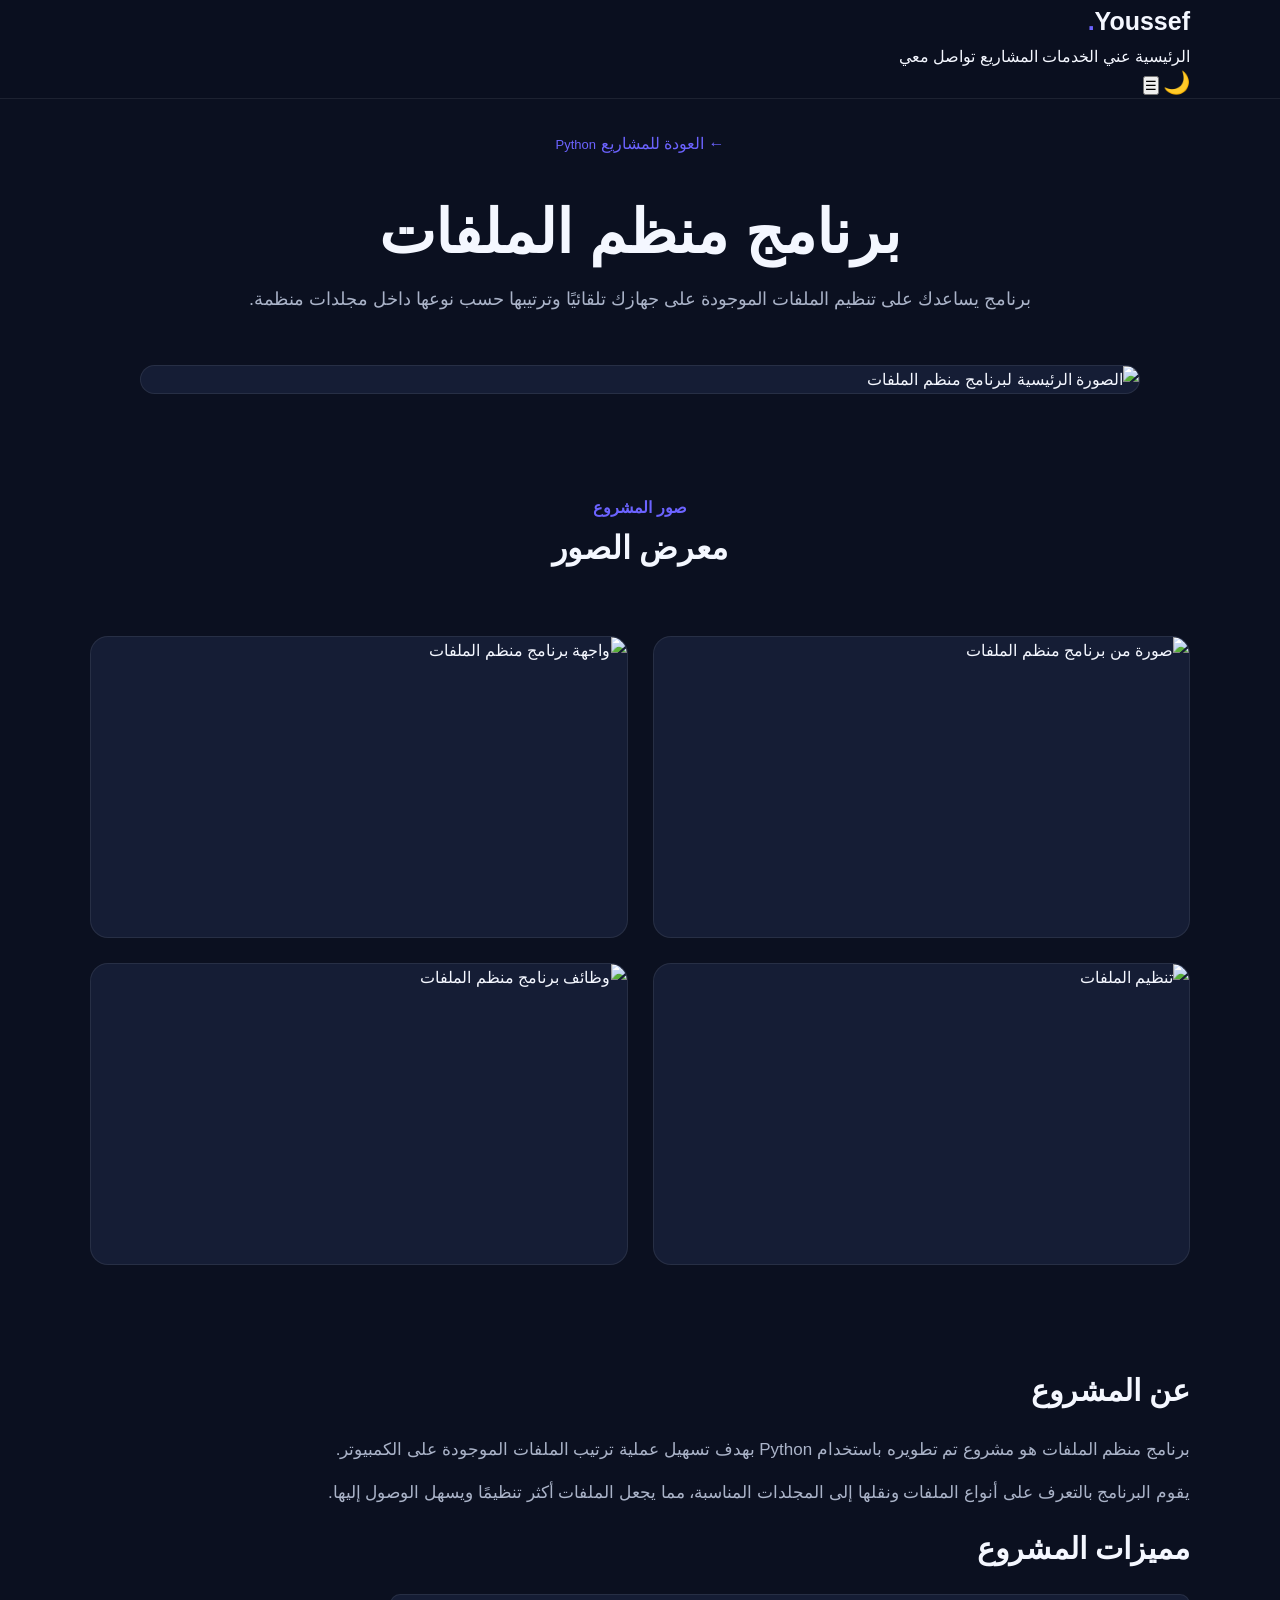
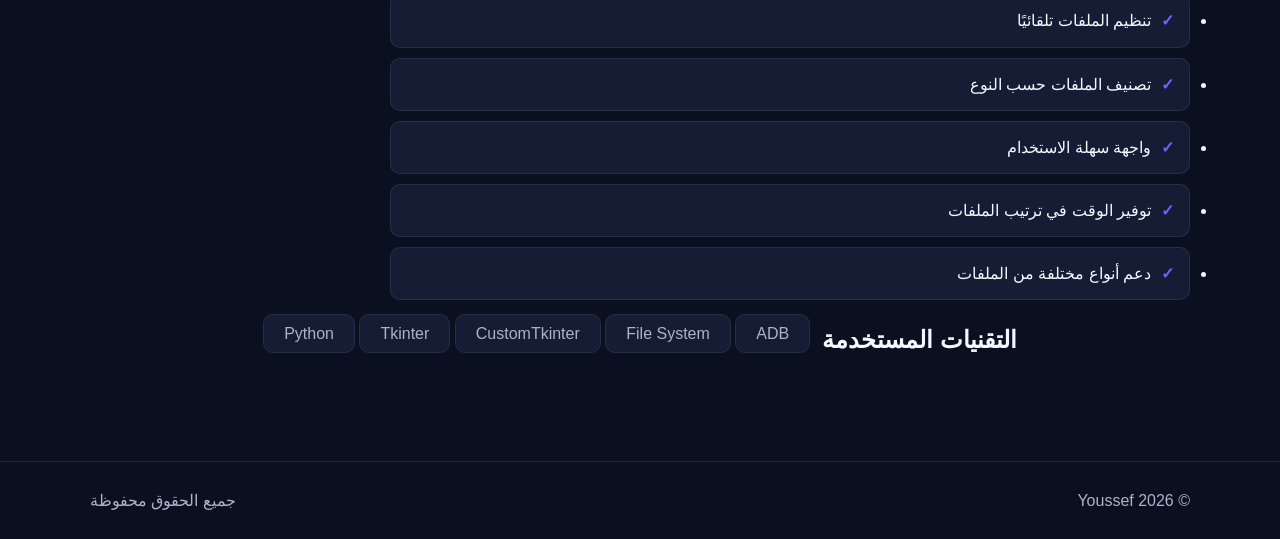
==== project.html @ f85c2c83 "Add files via upload" ====
<!DOCTYPE html>
<html lang="ar" dir="rtl">
<head>
    <meta charset="UTF-8">
    <meta name="viewport" content="width=device-width, initial-scale=1.0">

    <title>برنامج منظم الملفات | Youssef</title>

    <link rel="stylesheet" href="style.css">
</head>

<body>

    <!-- Navbar -->
    <header class="navbar">
        <div class="container nav-content">

            <a href="index.html" class="logo">
                Youssef<span>.</span>
            </a>

            <nav id="navMenu">
                <a href="index.html#home">الرئيسية</a>
                <a href="index.html#about">عني</a>
                <a href="index.html#services">الخدمات</a>
                <a href="index.html#projects">المشاريع</a>
                <a href="index.html#contact">تواصل معي</a>
            </nav>

            <div class="nav-buttons">
                <button id="themeBtn" class="theme-btn">🌙</button>
                <button id="menuBtn" class="menu-btn">☰</button>
            </div>

        </div>
    </header>


    <!-- Project Details -->
    <main class="project-details">

        <div class="container">

            <!-- Project Header -->
            <div class="project-header">

                <a href="index.html#projects" class="back-btn">
                    ← العودة للمشاريع
                </a>

                <span class="tag">Python</span>

                <h1>برنامج منظم الملفات</h1>

                <p>
                    برنامج يساعدك على تنظيم الملفات الموجودة على جهازك
                    تلقائيًا وترتيبها حسب نوعها داخل مجلدات منظمة.
                </p>

            </div>


            <!-- Main Image -->
            <div class="project-main-image">

                <img
                    src="images/main.png"
                    alt="الصورة الرئيسية لبرنامج منظم الملفات"
                >

            </div>


            <!-- Gallery -->
            <section class="gallery-section">

                <div class="section-title">

                    <p>صور المشروع</p>

                    <h2>معرض الصور</h2>

                </div>


                <div class="gallery">

                    <div class="gallery-item">

                        <img
                            src="images/screen1.png"
                            alt="صورة من برنامج منظم الملفات"
                        >

                    </div>


                    <div class="gallery-item">

                        <img
                            src="images/screen2.png"
                            alt="واجهة برنامج منظم الملفات"
                        >

                    </div>


                    <div class="gallery-item">

                        <img
                            src="images/screen3.png"
                            alt="تنظيم الملفات"
                        >

                    </div>


                    <div class="gallery-item">

                        <img
                            src="images/screen4.png"
                            alt="وظائف برنامج منظم الملفات"
                        >

                    </div>

                </div>

            </section>


            <!-- Project Information -->
            <section class="project-info">

                <div>

                    <h2>عن المشروع</h2>

                    <p>
                        برنامج منظم الملفات هو مشروع تم تطويره باستخدام
                        Python بهدف تسهيل عملية ترتيب الملفات الموجودة
                        على الكمبيوتر.
                    </p>

                    <p>
                        يقوم البرنامج بالتعرف على أنواع الملفات ونقلها
                        إلى المجلدات المناسبة، مما يجعل الملفات أكثر
                        تنظيمًا ويسهل الوصول إليها.
                    </p>

                </div>


                <!-- Features -->
                <div class="features">

                    <h2>مميزات المشروع</h2>

                    <ul>

                        <li>تنظيم الملفات تلقائيًا</li>

                        <li>تصنيف الملفات حسب النوع</li>

                        <li>واجهة سهلة الاستخدام</li>

                        <li>توفير الوقت في ترتيب الملفات</li>

                        <li>دعم أنواع مختلفة من الملفات</li>

                    </ul>

                </div>

            </section>


            <!-- Technologies -->
            <section class="technologies">

                <h2>التقنيات المستخدمة</h2>

                <div class="tech-list">

                    <span>Python</span>

                    <span>Tkinter</span>

                    <span>CustomTkinter</span>

                    <span>File System</span>

                    <span>ADB</span>

                </div>

            </section>

        </div>

    </main>


    <!-- Footer -->
    <footer>

        <div class="container footer-content">

            <p>
                © <span id="year"></span> Youssef
            </p>

            <p>
                جميع الحقوق محفوظة
            </p>

        </div>

    </footer>


    <script src="script.js"></script>

</body>
</html>
---- style.css ----
* {
    margin: 0;
    padding: 0;
    box-sizing: border-box;
}

html {
    scroll-behavior: smooth;
}

:root {
    --bg: #0b1020;
    --bg2: #11182d;
    --card: #151d35;
    --text: #f4f7ff;
    --muted: #aab3c8;
    --primary: #6c63ff;
    --primary2: #8b5cf6;
    --border: rgba(255,255,255,0.08);
}

body.light {
    --bg: #f5f7fb;
    --bg2: #ffffff;
    --card: #ffffff;
    --text: #101828;
    --muted: #667085;
    --border: rgba(0,0,0,0.08);
}

body {
    font-family: Arial, sans-serif;
    background: var(--bg);
    color: var(--text);
    line-height: 1.7;
    transition: 0.3s;
}

a {
    text-decoration: none;
    color: inherit;
}

button {
    font-family: inherit;
}

.container {
    width: min(1100px, 92%);
    margin: auto;
}


/* ================= NAVBAR ================= */

.navbar {
    position: fixed;
    top: 0;
    width: 100%;
    z-index: 1000;
    background: rgba(11,16,32,0.85);
    backdrop-filter: blur(15px);
    border-bottom: 1px solid var(--border);
}

body.light .navbar {
    background: rgba(255,255,255,0.85);
}

.nav-container {
    height: 70px;
    display: flex;
    align-items: center;
    justify-content: space-between;
}

.logo {
    font-size: 25px;
    font-weight: bold;
}

.logo span {
    color: var(--primary);
}

.nav-links {
    display: flex;
    gap: 25px;
    align-items: center;
}

.nav-links a {
    color: var(--muted);
    transition: 0.2s;
}

.nav-links a:hover {
    color: var(--text);
}

.theme-btn {
    background: transparent;
    border: 0;
    color: var(--text);
    font-size: 22px;
    cursor: pointer;
}


/* ================= HERO ================= */

.hero {
    min-height: 100vh;
    display: flex;
    align-items: center;
    padding-top: 70px;
}

.hero-content {
    display: grid;
    grid-template-columns: 1fr 1fr;
    gap: 50px;
    align-items: center;
}

.small-title {
    color: var(--primary);
    font-weight: bold;
    margin-bottom: 15px;
}

.hero h1 {
    font-size: clamp(45px, 7vw, 75px);
    line-height: 1.1;
    margin-bottom: 25px;
}

.hero h1 span {
    color: var(--primary);
}

.hero-description {
    color: var(--muted);
    font-size: 18px;
    max-width: 600px;
}

.hero-buttons {
    display: flex;
    gap: 15px;
    margin-top: 30px;
}

.btn {
    display: inline-block;
    padding: 12px 25px;
    border-radius: 10px;
    border: 1px solid var(--border);
    cursor: pointer;
    transition: 0.2s;
}

.btn:hover {
    transform: translateY(-3px);
}

.primary {
    background: var(--primary);
    color: white;
}

.secondary {
    background: transparent;
}


/* ================= CODE WINDOW ================= */

.code-window {
    background: #090d18;
    border: 1px solid var(--border);
    border-radius: 18px;
    overflow: hidden;
    box-shadow: 0 20px 70px rgba(0,0,0,0.35);
}

.window-top {
    padding: 15px;
    display: flex;
    gap: 7px;
    border-bottom: 1px solid rgba(255,255,255,0.08);
}

.window-top span {
    width: 12px;
    height: 12px;
    background: #777;
    border-radius: 50%;
}

pre {
    padding: 30px;
    overflow-x: auto;
}

code {
    color: #ddd;
}

.purple {
    color: #c084fc;
}

.green {
    color: #86efac;
}


/* ================= SECTIONS ================= */

.section {
    padding: 110px 0;
}

.section-alt {
    background: var(--bg2);
}

.section-title {
    text-align: center;
    margin-bottom: 60px;
}

.section-title p {
    color: var(--primary);
    font-weight: bold;
}

.section-title h2 {
    font-size: 40px;
}


/* ================= ABOUT ================= */

.about-grid {
    display: grid;
    grid-template-columns: 1fr 1fr;
    gap: 60px;
}

.about-text h3 {
    font-size: 28px;
    margin-bottom: 20px;
}

.about-text p {
    color: var(--muted);
    margin-bottom: 15px;
}

.skill {
    margin-bottom: 25px;
}

.skill > div:first-child {
    display: flex;
    justify-content: space-between;
    margin-bottom: 8px;
}

.skill > div:first-child span:last-child {
    color: var(--muted);
}

.progress {
    height: 9px;
    background: rgba(255,255,255,0.08);
    border-radius: 20px;
    overflow: hidden;
}

.progress span {
    display: block;
    height: 100%;
    background: linear-gradient(90deg,var(--primary),var(--primary2));
}


/* ================= CARDS ================= */

.cards {
    display: grid;
    grid-template-columns: repeat(3,1fr);
    gap: 25px;
}

.card {
    background: var(--card);
    border: 1px solid var(--border);
    padding: 35px;
    border-radius: 18px;
    transition: 0.25s;
}

.card:hover {
    transform: translateY(-8px);
}

.card-icon {
    font-size: 40px;
    margin-bottom: 20px;
}

.card h3 {
    margin-bottom: 10px;
}

.card p {
    color: var(--muted);
}


/* ================= PROJECTS ================= */

.projects-grid {
    display: grid;
    grid-template-columns: repeat(3,1fr);
    gap: 25px;
}

.project {
    overflow: hidden;
    background: var(--card);
    border: 1px solid var(--border);
    border-radius: 18px;
}

.project-image {
    height: 180px;
    display: grid;
    place-items: center;
    font-size: 70px;
    background: linear-gradient(135deg,var(--primary),var(--primary2));
}

.project-content {
    padding: 25px;
}

.tag {
    color: var(--primary);
    font-size: 13px;
}

.project h3 {
    margin: 10px 0;
}

.project p {
    color: var(--muted);
}

.project-links {
    display: flex;
    gap: 10px;
    margin-top: 20px;
}

.project-btn {
    background: var(--primary);
    color: white;
    padding: 8px 15px;
    border-radius: 8px;
    transition: 0.2s;
}

.project-btn:hover {
    transform: translateY(-2px);
}

.project-btn.outline {
    background: transparent;
    border: 1px solid var(--border);
    color: var(--text);
}


/* ================= CONTACT ================= */

.contact-grid {
    display: grid;
    grid-template-columns: 1fr 1fr;
    gap: 60px;
}

.contact-info h3 {
    font-size: 30px;
    margin-bottom: 15px;
}

.contact-info p {
    color: var(--muted);
    margin-bottom: 25px;
}

.contact-item {
    padding: 15px 0;
    border-bottom: 1px solid var(--border);
}

.contact-form {
    display: flex;
    flex-direction: column;
    gap: 15px;
}

.contact-form input,
.contact-form textarea {
    width: 100%;
    padding: 15px;
    border-radius: 10px;
    border: 1px solid var(--border);
    background: var(--card);
    color: var(--text);
    outline: none;
    font-family: inherit;
}

.contact-form textarea {
    resize: vertical;
}

.contact-form input:focus,
.contact-form textarea:focus {
    border-color: var(--primary);
}

#formMessage {
    color: #86efac;
}


/* ================= FOOTER ================= */

footer {
    padding: 25px 0;
    border-top: 1px solid var(--border);
}

.footer-content {
    display: flex;
    justify-content: space-between;
    gap: 20px;
}

footer p {
    color: var(--muted);
}


/* ================= PROJECT PAGE ================= */

.project-details {
    padding-top: 130px;
    padding-bottom: 100px;
}

.project-header {
    text-align: center;
    max-width: 800px;
    margin: 0 auto 50px;
}

.back-btn {
    display: inline-block;
    margin-bottom: 25px;
    color: var(--primary);
}

.project-header h1 {
    font-size: clamp(38px,6vw,60px);
    line-height: 1.2;
    margin: 15px 0;
}

.project-header p {
    color: var(--muted);
    font-size: 18px;
}


/* ================= PROJECT MAIN IMAGE ================= */

.project-main-image {
    max-width: 1000px;
    margin: auto;
    overflow: hidden;
    border-radius: 20px;
    border: 1px solid var(--border);
    background: var(--card);
}

.project-main-image img {
    width: 100%;
    max-height: 650px;
    object-fit: contain;
    display: block;
}


/* ================= GALLERY ================= */

.gallery-section {
    padding-top: 100px;
}

.gallery-section h2 {
    margin-bottom: 30px;
    text-align: center;
    font-size: 32px;
}

.gallery {
    display: grid;
    grid-template-columns: repeat(2,1fr);
    gap: 25px;
}

.gallery-item {
    overflow: hidden;
    border-radius: 18px;
    border: 1px solid var(--border);
    background: var(--card);
}

.gallery-item img {
    width: 100%;
    height: 300px;
    object-fit: cover;
    display: block;
    transition: 0.3s;
}

.gallery-item:hover img {
    transform: scale(1.03);
}


/* ================= PROJECT INFO ================= */

.project-info {
    margin-top: 100px;
}

.project-info h2 {
    margin-top: 45px;
    margin-bottom: 20px;
    font-size: 30px;
}

.project-info h2:first-child {
    margin-top: 0;
}

.project-info p {
    color: var(--muted);
    margin-bottom: 15px;
    font-size: 17px;
    max-width: 900px;
}


/* ================= FEATURES ================= */

.features {
    list-style: none;
    padding: 0;
    max-width: 800px;
}

.features li {
    background: var(--card);
    border: 1px solid var(--border);
    padding: 12px 15px;
    border-radius: 10px;
    margin-bottom: 10px;
    transition: 0.2s;
}

.features li:hover {
    transform: translateX(-5px);
    border-color: var(--primary);
}

.features li::before {
    content: "✓";
    color: var(--primary);
    font-weight: bold;
    margin-left: 10px;
}


/* ================= TECHNOLOGIES ================= */

.technologies {
    display: flex;
    justify-content: center;
    flex-wrap: wrap;
    gap: 12px;
    margin-top: 20px;
}

.technologies span {
    background: var(--card);
    border: 1px solid var(--border);
    padding: 10px 20px;
    border-radius: 10px;
    color: var(--muted);
    transition: 0.2s;
}

.technologies span:hover {
    color: var(--text);
    border-color: var(--primary);
}


/* ================= MOBILE ================= */

@media (max-width:800px) {

    .nav-links {
        position: absolute;
        top: 70px;
        right: 0;
        width: 100%;
        padding: 20px;
        background: var(--bg2);
        display: none;
        flex-direction: column;
        text-align: center;
        border-bottom: 1px solid var(--border);
    }

    .nav-links.active {
        display: flex;
    }

    .hero-content,
    .about-grid,
    .contact-grid {
        grid-template-columns: 1fr;
    }

    .hero {
        padding-top: 110px;
    }

    .cards,
    .projects-grid {
        grid-template-columns: 1fr;
    }

    .hero h1 {
        font-size: 48px;
    }

    .footer-content {
        flex-direction: column;
        text-align: center;
    }

    .gallery {
        grid-template-columns: 1fr;
    }

    .project-info {
        grid-template-columns: 1fr;
        gap: 40px;
    }

    .gallery-item img {
        height: 230px;
    }

    .project-main-image img {
        max-height: 400px;
    }

    .project-header h1 {
        font-size: 40px;
    }

}
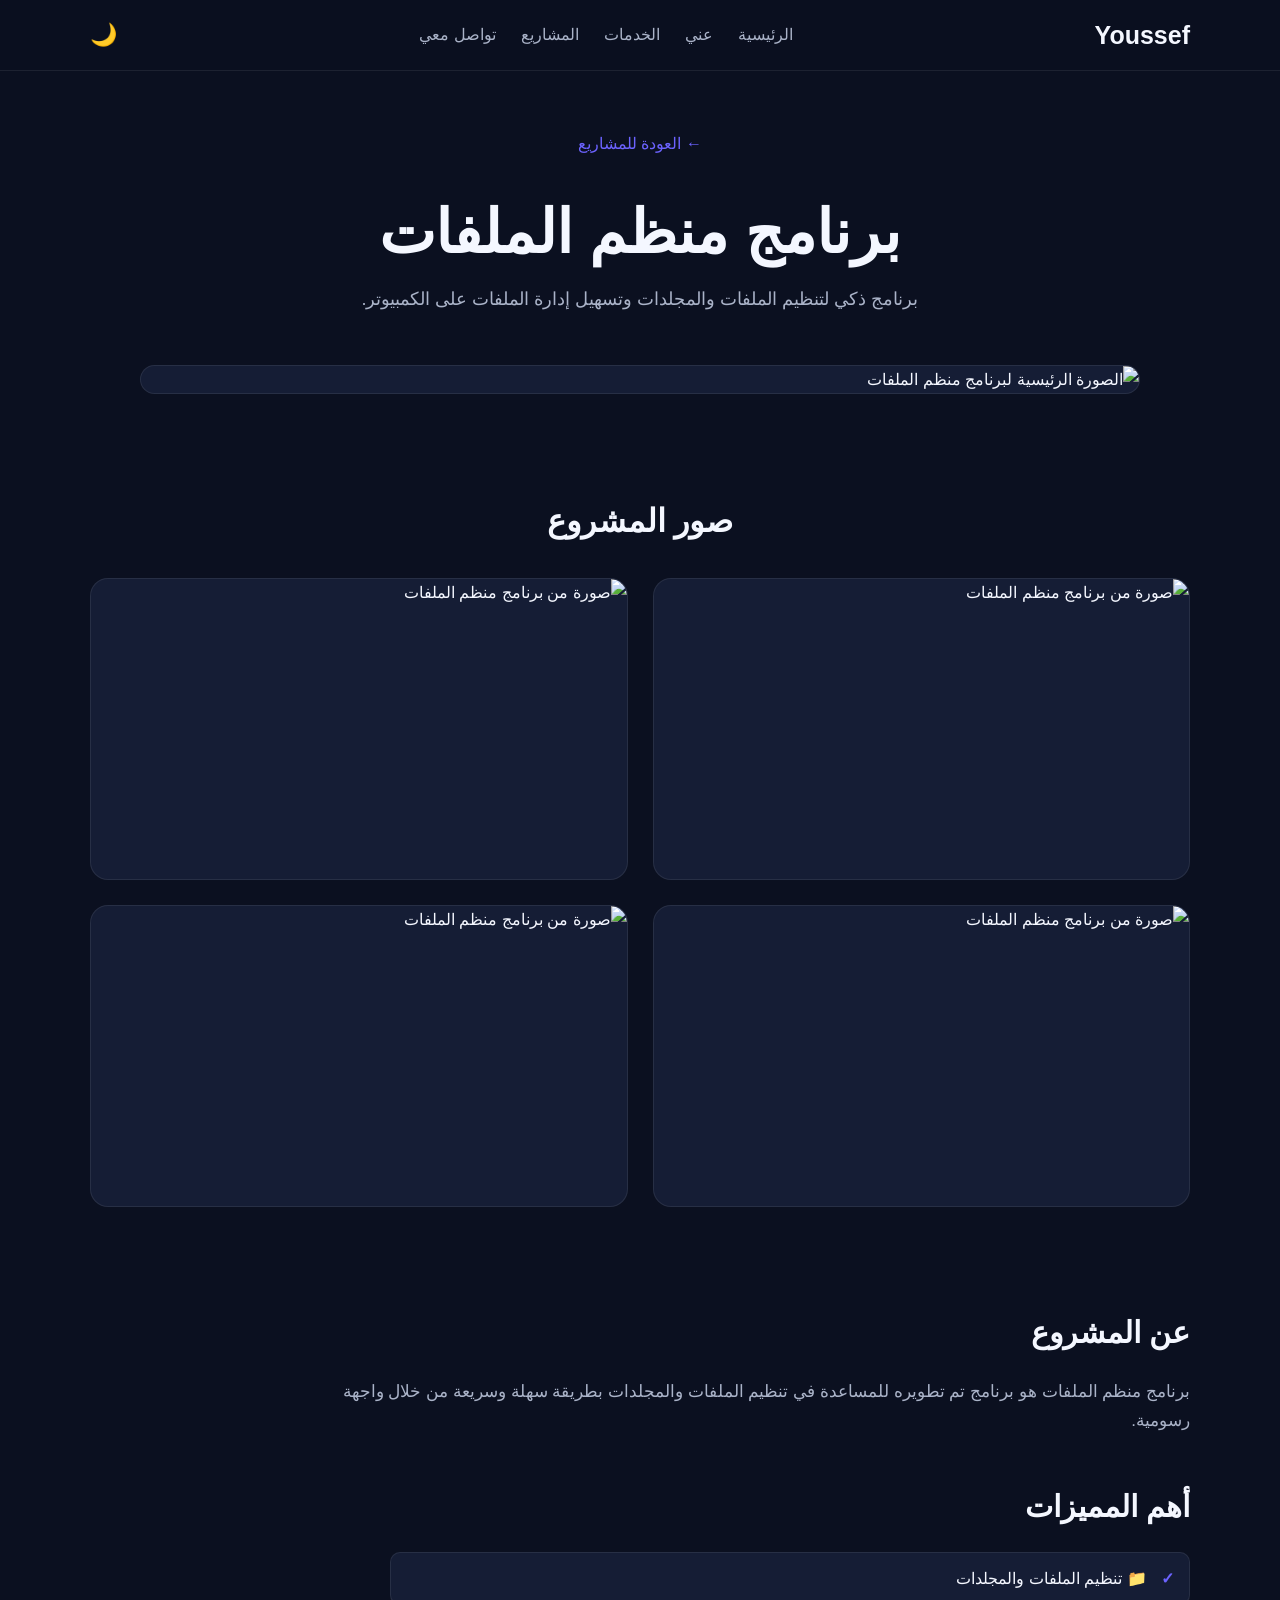
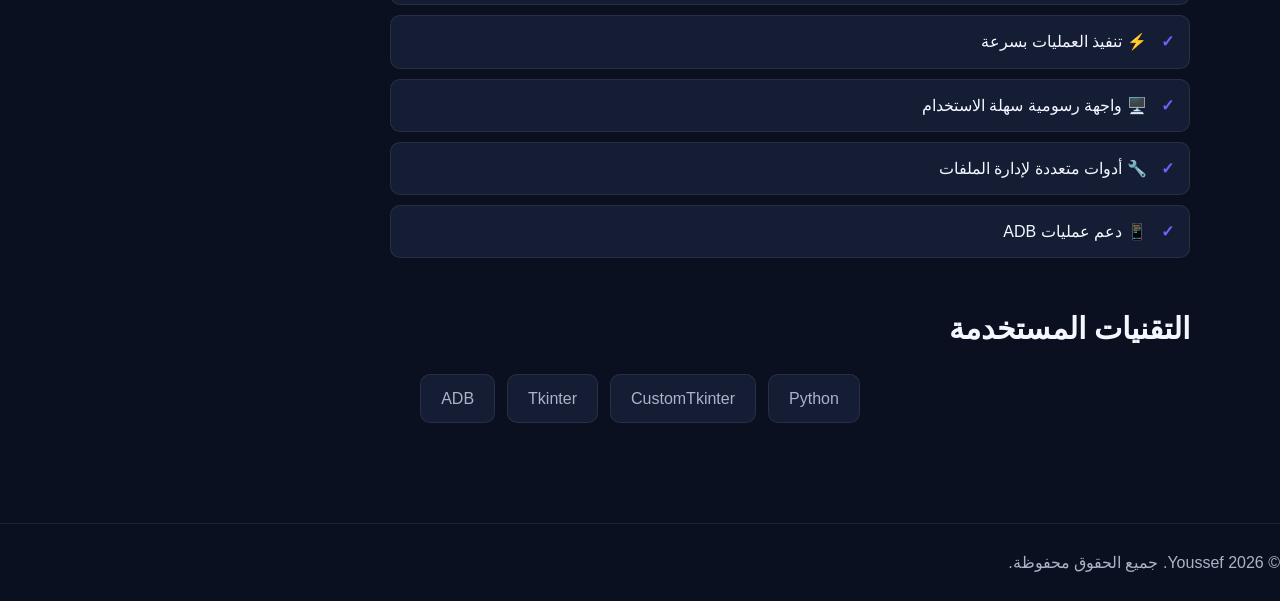
==== commit 32d13698: "Add files via upload" ====
--- a/project.html
+++ b/project.html
@@ -1,5 +1,6 @@
 <!DOCTYPE html>
 <html lang="ar" dir="rtl">
+
 <head>
     <meta charset="UTF-8">
     <meta name="viewport" content="width=device-width, initial-scale=1.0">
@@ -11,210 +12,227 @@
 
 <body>
 
-    <!-- Navbar -->
-    <header class="navbar">
-        <div class="container nav-content">
+    <!-- ================= NAVBAR ================= -->
+
+    <nav class="navbar">
+
+        <div class="container nav-container">
 
             <a href="index.html" class="logo">
-                Youssef<span>.</span>
+                Youssef
             </a>
 
-            <nav id="navMenu">
-                <a href="index.html#home">الرئيسية</a>
+            <div class="nav-links">
+
+                <a href="index.html">الرئيسية</a>
+
                 <a href="index.html#about">عني</a>
+
                 <a href="index.html#services">الخدمات</a>
+
                 <a href="index.html#projects">المشاريع</a>
+
                 <a href="index.html#contact">تواصل معي</a>
-            </nav>
-
-            <div class="nav-buttons">
-                <button id="themeBtn" class="theme-btn">🌙</button>
-                <button id="menuBtn" class="menu-btn">☰</button>
+
             </div>
 
+            <button id="themeBtn" class="theme-btn">
+                🌙
+            </button>
+
         </div>
-    </header>
-
-
-    <!-- Project Details -->
+
+    </nav>
+
+
+    <!-- ================= PROJECT ================= -->
+
     <main class="project-details">
 
         <div class="container">
 
+
             <!-- Project Header -->
+
             <div class="project-header">
 
                 <a href="index.html#projects" class="back-btn">
                     ← العودة للمشاريع
                 </a>
 
-                <span class="tag">Python</span>
-
-                <h1>برنامج منظم الملفات</h1>
+                <h1>
+                    برنامج منظم الملفات
+                </h1>
 
                 <p>
-                    برنامج يساعدك على تنظيم الملفات الموجودة على جهازك
-                    تلقائيًا وترتيبها حسب نوعها داخل مجلدات منظمة.
+                    برنامج ذكي لتنظيم الملفات والمجلدات
+                    وتسهيل إدارة الملفات على الكمبيوتر.
                 </p>
 
             </div>
 
 
-            <!-- Main Image -->
-            <div class="project-main-image">
+            <!-- ================= MAIN IMAGE ================= -->
+
+            <section class="project-main-image">
 
                 <img
-                    src="images/main.png"
+                    src="images/Screenshot_2026-08-08-12-32-57-65.jpg"
                     alt="الصورة الرئيسية لبرنامج منظم الملفات"
                 >
 
-            </div>
-
-
-            <!-- Gallery -->
+            </section>
+
+
+            <!-- ================= GALLERY ================= -->
+
             <section class="gallery-section">
 
-                <div class="section-title">
-
-                    <p>صور المشروع</p>
-
-                    <h2>معرض الصور</h2>
+                <h2>
+                    صور المشروع
+                </h2>
+
+                <div class="gallery">
+
+
+                    <!-- الصورة الثانية -->
+
+                    <div class="gallery-item">
+
+                        <img
+                            src="images/Screenshot_2026-08-08-12-32-47-46.jpg"
+                            alt="صورة من برنامج منظم الملفات"
+                        >
+
+                    </div>
+
+
+                    <!-- الصورة الثالثة -->
+
+                    <div class="gallery-item">
+
+                        <img
+                            src="images/IMG_٢٠٢٦٠٨٠٨_١١٣٦١٨.jpg"
+                            alt="صورة من برنامج منظم الملفات"
+                        >
+
+                    </div>
+
+
+                    <!-- الصورة الرابعة -->
+
+                    <div class="gallery-item">
+
+                        <img
+                            src="images/IMG_٢٠٢٦٠٨٠٨_١١٣٦٠٥.jpg"
+                            alt="صورة من برنامج منظم الملفات"
+                        >
+
+                    </div>
+
+
+                    <!-- الصورة الخامسة -->
+
+                    <div class="gallery-item">
+
+                        <img
+                            src="images/file_00000000dac481f784eee6a4bbcf1fe0.png"
+                            alt="صورة من برنامج منظم الملفات"
+                        >
+
+                    </div>
+
 
                 </div>
 
-
-                <div class="gallery">
-
-                    <div class="gallery-item">
-
-                        <img
-                            src="images/screen1.png"
-                            alt="صورة من برنامج منظم الملفات"
-                        >
-
-                    </div>
-
-
-                    <div class="gallery-item">
-
-                        <img
-                            src="images/screen2.png"
-                            alt="واجهة برنامج منظم الملفات"
-                        >
-
-                    </div>
-
-
-                    <div class="gallery-item">
-
-                        <img
-                            src="images/screen3.png"
-                            alt="تنظيم الملفات"
-                        >
-
-                    </div>
-
-
-                    <div class="gallery-item">
-
-                        <img
-                            src="images/screen4.png"
-                            alt="وظائف برنامج منظم الملفات"
-                        >
-
-                    </div>
+            </section>
+
+
+            <!-- ================= PROJECT INFO ================= -->
+
+            <section class="project-info">
+
+
+                <h2>
+                    عن المشروع
+                </h2>
+
+                <p>
+                    برنامج منظم الملفات هو برنامج تم تطويره
+                    للمساعدة في تنظيم الملفات والمجلدات
+                    بطريقة سهلة وسريعة من خلال واجهة رسومية.
+                </p>
+
+
+                <h2>
+                    أهم المميزات
+                </h2>
+
+                <ul class="features">
+
+                    <li>
+                        📁 تنظيم الملفات والمجلدات
+                    </li>
+
+                    <li>
+                        ⚡ تنفيذ العمليات بسرعة
+                    </li>
+
+                    <li>
+                        🖥️ واجهة رسومية سهلة الاستخدام
+                    </li>
+
+                    <li>
+                        🔧 أدوات متعددة لإدارة الملفات
+                    </li>
+
+                    <li>
+                        📱 دعم عمليات ADB
+                    </li>
+
+                </ul>
+
+
+                <h2>
+                    التقنيات المستخدمة
+                </h2>
+
+                <div class="technologies">
+
+                    <span>
+                        Python
+                    </span>
+
+                    <span>
+                        CustomTkinter
+                    </span>
+
+                    <span>
+                        Tkinter
+                    </span>
+
+                    <span>
+                        ADB
+                    </span>
 
                 </div>
 
+
             </section>
 
-
-            <!-- Project Information -->
-            <section class="project-info">
-
-                <div>
-
-                    <h2>عن المشروع</h2>
-
-                    <p>
-                        برنامج منظم الملفات هو مشروع تم تطويره باستخدام
-                        Python بهدف تسهيل عملية ترتيب الملفات الموجودة
-                        على الكمبيوتر.
-                    </p>
-
-                    <p>
-                        يقوم البرنامج بالتعرف على أنواع الملفات ونقلها
-                        إلى المجلدات المناسبة، مما يجعل الملفات أكثر
-                        تنظيمًا ويسهل الوصول إليها.
-                    </p>
-
-                </div>
-
-
-                <!-- Features -->
-                <div class="features">
-
-                    <h2>مميزات المشروع</h2>
-
-                    <ul>
-
-                        <li>تنظيم الملفات تلقائيًا</li>
-
-                        <li>تصنيف الملفات حسب النوع</li>
-
-                        <li>واجهة سهلة الاستخدام</li>
-
-                        <li>توفير الوقت في ترتيب الملفات</li>
-
-                        <li>دعم أنواع مختلفة من الملفات</li>
-
-                    </ul>
-
-                </div>
-
-            </section>
-
-
-            <!-- Technologies -->
-            <section class="technologies">
-
-                <h2>التقنيات المستخدمة</h2>
-
-                <div class="tech-list">
-
-                    <span>Python</span>
-
-                    <span>Tkinter</span>
-
-                    <span>CustomTkinter</span>
-
-                    <span>File System</span>
-
-                    <span>ADB</span>
-
-                </div>
-
-            </section>
-
         </div>
 
     </main>
 
 
-    <!-- Footer -->
-    <footer>
-
-        <div class="container footer-content">
-
-            <p>
-                © <span id="year"></span> Youssef
-            </p>
-
-            <p>
-                جميع الحقوق محفوظة
-            </p>
-
-        </div>
+    <!-- ================= FOOTER ================= -->
+
+    <footer class="footer">
+
+        <p>
+            © <span id="year"></span>
+            Youssef. جميع الحقوق محفوظة.
+        </p>
 
     </footer>
 
@@ -222,4 +240,5 @@
     <script src="script.js"></script>
 
 </body>
+
 </html>
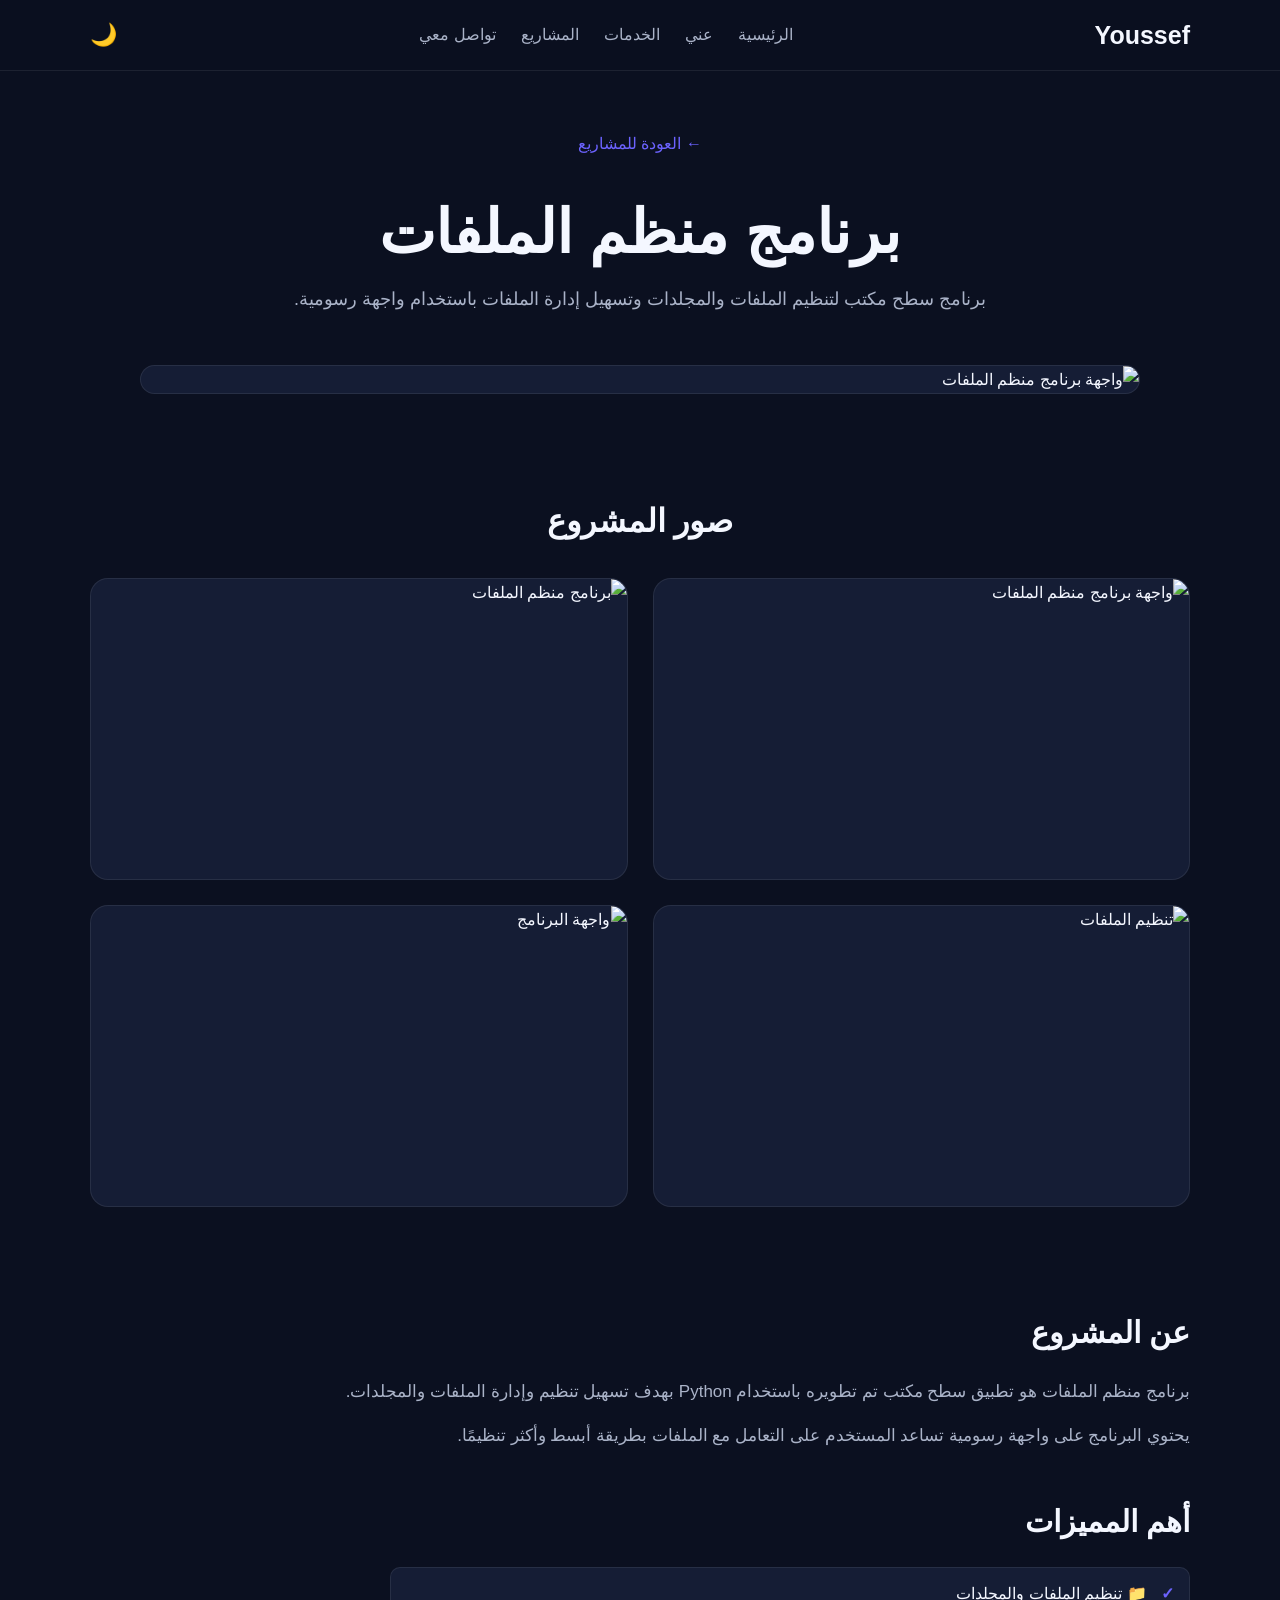
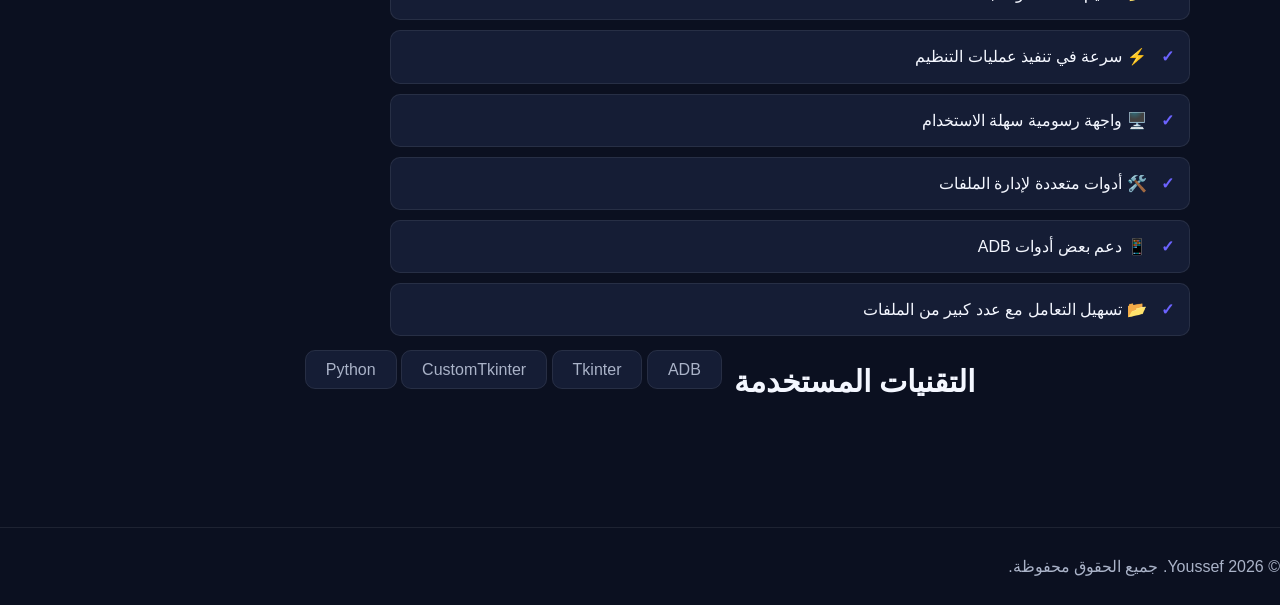
==== commit f7af61ef: "Add files via upload" ====
--- a/project.html
+++ b/project.html
@@ -12,8 +12,6 @@
 
 <body>
 
-    <!-- ================= NAVBAR ================= -->
-
     <nav class="navbar">
 
         <div class="container nav-container">
@@ -25,13 +23,9 @@
             <div class="nav-links">
 
                 <a href="index.html">الرئيسية</a>
-
                 <a href="index.html#about">عني</a>
-
                 <a href="index.html#services">الخدمات</a>
-
                 <a href="index.html#projects">المشاريع</a>
-
                 <a href="index.html#contact">تواصل معي</a>
 
             </div>
@@ -45,14 +39,9 @@
     </nav>
 
 
-    <!-- ================= PROJECT ================= -->
-
     <main class="project-details">
 
         <div class="container">
-
-
-            <!-- Project Header -->
 
             <div class="project-header">
 
@@ -65,26 +54,26 @@
                 </h1>
 
                 <p>
-                    برنامج ذكي لتنظيم الملفات والمجلدات
-                    وتسهيل إدارة الملفات على الكمبيوتر.
+                    برنامج سطح مكتب لتنظيم الملفات والمجلدات
+                    وتسهيل إدارة الملفات باستخدام واجهة رسومية.
                 </p>
 
             </div>
 
 
-            <!-- ================= MAIN IMAGE ================= -->
+            <!-- الصورة الرئيسية -->
 
             <section class="project-main-image">
 
                 <img
                     src="images/Screenshot_2026-08-08-12-32-57-65.jpg"
-                    alt="الصورة الرئيسية لبرنامج منظم الملفات"
+                    alt="واجهة برنامج منظم الملفات"
                 >
 
             </section>
 
 
-            <!-- ================= GALLERY ================= -->
+            <!-- معرض الصور -->
 
             <section class="gallery-section">
 
@@ -94,138 +83,131 @@
 
                 <div class="gallery">
 
-
-                    <!-- الصورة الثانية -->
-
                     <div class="gallery-item">
 
                         <img
                             src="images/Screenshot_2026-08-08-12-32-47-46.jpg"
-                            alt="صورة من برنامج منظم الملفات"
-                        >
-
-                    </div>
-
-
-                    <!-- الصورة الثالثة -->
+                            alt="واجهة برنامج منظم الملفات"
+                        >
+
+                    </div>
+
 
                     <div class="gallery-item">
 
                         <img
                             src="images/IMG_٢٠٢٦٠٨٠٨_١١٣٦١٨.jpg"
-                            alt="صورة من برنامج منظم الملفات"
-                        >
-
-                    </div>
-
-
-                    <!-- الصورة الرابعة -->
+                            alt="برنامج منظم الملفات"
+                        >
+
+                    </div>
+
 
                     <div class="gallery-item">
 
                         <img
                             src="images/IMG_٢٠٢٦٠٨٠٨_١١٣٦٠٥.jpg"
-                            alt="صورة من برنامج منظم الملفات"
-                        >
-
-                    </div>
-
-
-                    <!-- الصورة الخامسة -->
+                            alt="تنظيم الملفات"
+                        >
+
+                    </div>
+
 
                     <div class="gallery-item">
 
                         <img
                             src="images/file_00000000dac481f784eee6a4bbcf1fe0.png"
-                            alt="صورة من برنامج منظم الملفات"
-                        >
-
-                    </div>
-
+                            alt="واجهة البرنامج"
+                        >
+
+                    </div>
 
                 </div>
 
             </section>
 
 
-            <!-- ================= PROJECT INFO ================= -->
+            <!-- معلومات المشروع -->
 
             <section class="project-info">
 
-
-                <h2>
-                    عن المشروع
-                </h2>
-
-                <p>
-                    برنامج منظم الملفات هو برنامج تم تطويره
-                    للمساعدة في تنظيم الملفات والمجلدات
-                    بطريقة سهلة وسريعة من خلال واجهة رسومية.
-                </p>
-
-
-                <h2>
-                    أهم المميزات
-                </h2>
-
-                <ul class="features">
-
-                    <li>
-                        📁 تنظيم الملفات والمجلدات
-                    </li>
-
-                    <li>
-                        ⚡ تنفيذ العمليات بسرعة
-                    </li>
-
-                    <li>
-                        🖥️ واجهة رسومية سهلة الاستخدام
-                    </li>
-
-                    <li>
-                        🔧 أدوات متعددة لإدارة الملفات
-                    </li>
-
-                    <li>
-                        📱 دعم عمليات ADB
-                    </li>
-
-                </ul>
-
-
-                <h2>
-                    التقنيات المستخدمة
-                </h2>
+                <div>
+
+                    <h2>
+                        عن المشروع
+                    </h2>
+
+                    <p>
+                        برنامج منظم الملفات هو تطبيق سطح مكتب
+                        تم تطويره باستخدام Python بهدف تسهيل
+                        تنظيم وإدارة الملفات والمجلدات.
+                    </p>
+
+                    <p>
+                        يحتوي البرنامج على واجهة رسومية تساعد
+                        المستخدم على التعامل مع الملفات بطريقة
+                        أبسط وأكثر تنظيمًا.
+                    </p>
+
+
+                    <h2>
+                        أهم المميزات
+                    </h2>
+
+                    <ul class="features">
+
+                        <li>
+                            📁 تنظيم الملفات والمجلدات
+                        </li>
+
+                        <li>
+                            ⚡ سرعة في تنفيذ عمليات التنظيم
+                        </li>
+
+                        <li>
+                            🖥️ واجهة رسومية سهلة الاستخدام
+                        </li>
+
+                        <li>
+                            🛠️ أدوات متعددة لإدارة الملفات
+                        </li>
+
+                        <li>
+                            📱 دعم بعض أدوات ADB
+                        </li>
+
+                        <li>
+                            📂 تسهيل التعامل مع عدد كبير من الملفات
+                        </li>
+
+                    </ul>
+
+                </div>
+
 
                 <div class="technologies">
 
-                    <span>
-                        Python
-                    </span>
-
-                    <span>
-                        CustomTkinter
-                    </span>
-
-                    <span>
-                        Tkinter
-                    </span>
-
-                    <span>
-                        ADB
-                    </span>
+                    <h2>
+                        التقنيات المستخدمة
+                    </h2>
+
+                    <div class="tech-list">
+
+                        <span>Python</span>
+                        <span>CustomTkinter</span>
+                        <span>Tkinter</span>
+                        <span>ADB</span>
+
+                    </div>
 
                 </div>
 
-
             </section>
 
         </div>
 
     </main>
 
-
-    <!-- ================= FOOTER ================= -->
 
     <footer class="footer">
 
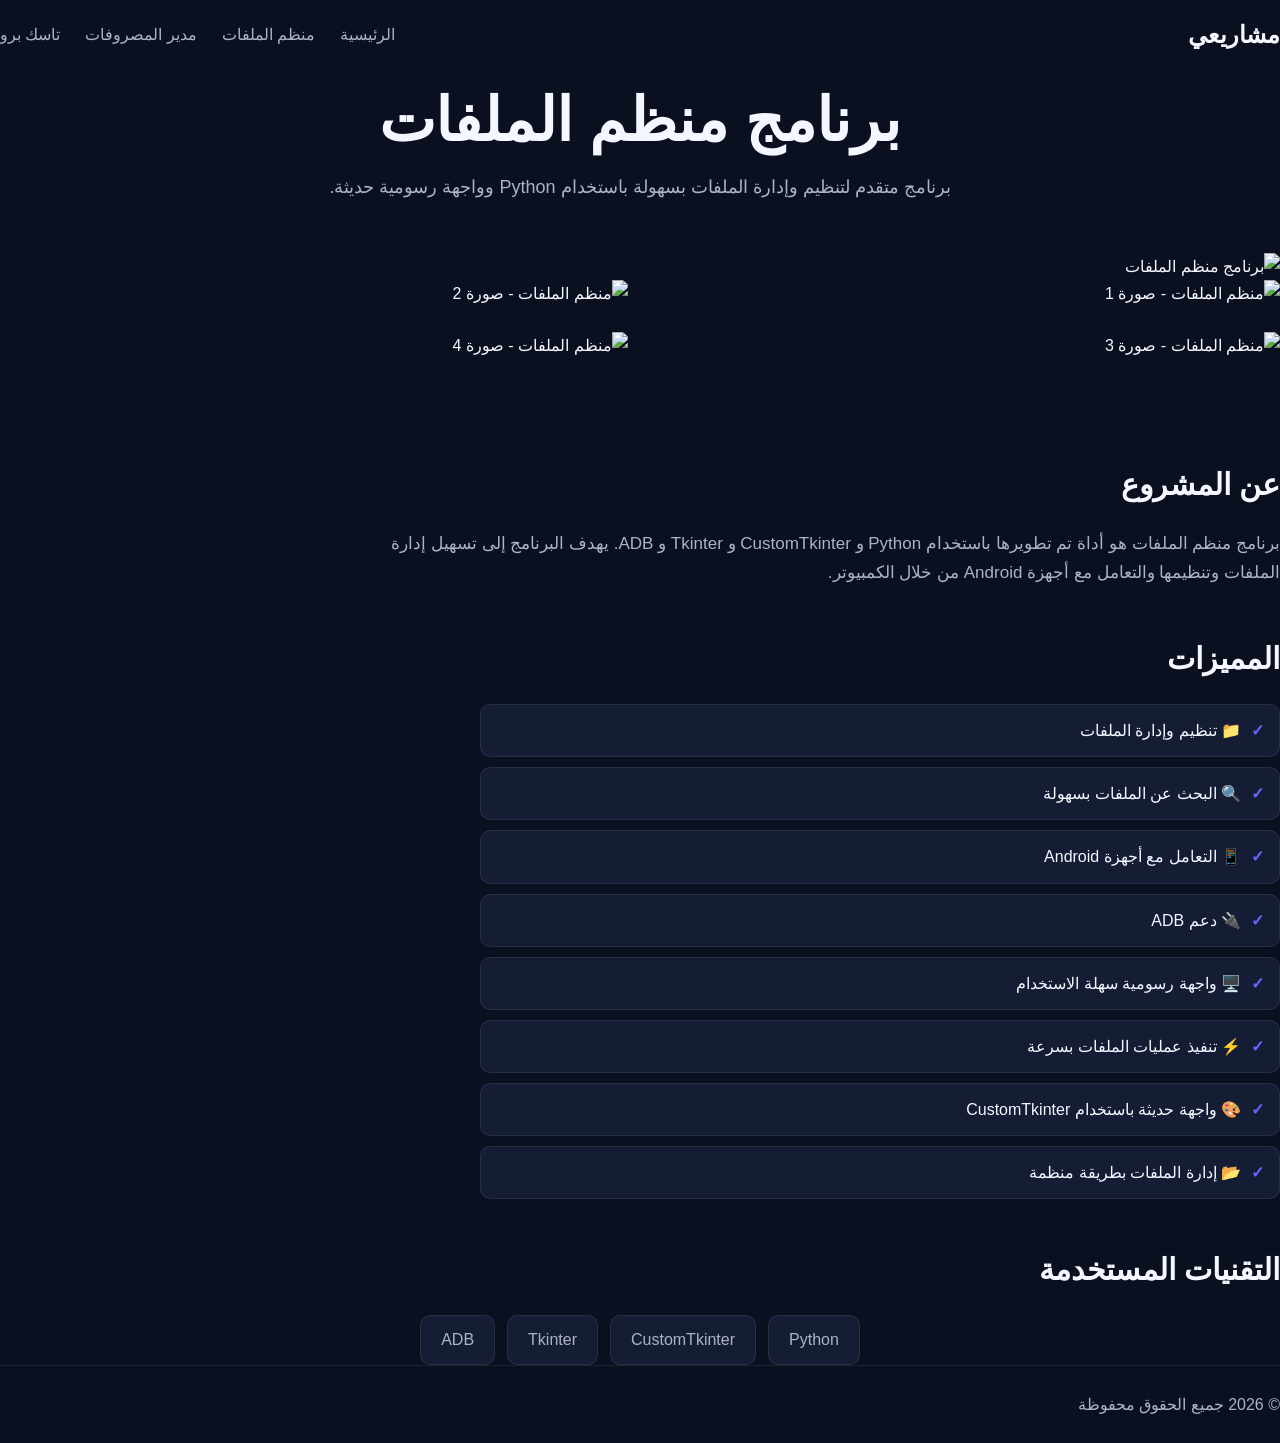
==== commit 8bbb3ca3: "Add files via upload" ====
--- a/project.html
+++ b/project.html
@@ -1,226 +1,108 @@
 <!DOCTYPE html>
 <html lang="ar" dir="rtl">
-
 <head>
     <meta charset="UTF-8">
     <meta name="viewport" content="width=device-width, initial-scale=1.0">
-
-    <title>برنامج منظم الملفات | Youssef</title>
-
+    <title>برنامج منظم الملفات</title>
     <link rel="stylesheet" href="style.css">
 </head>
 
 <body>
 
-    <nav class="navbar">
+<nav>
+    <div class="nav-container">
+        <h2>مشاريعي</h2>
 
-        <div class="container nav-container">
+        <div class="nav-links">
+            <a href="index.html">الرئيسية</a>
+            <a href="project.html">منظم الملفات</a>
+            <a href="project2.html">مدير المصروفات</a>
+            <a href="project3.html">تاسك برو</a>
+        </div>
+    </div>
+</nav>
 
-            <a href="index.html" class="logo">
-                Youssef
-            </a>
+<main class="project-page">
 
-            <div class="nav-links">
+    <section class="project-header">
+        <h1>برنامج منظم الملفات</h1>
 
-                <a href="index.html">الرئيسية</a>
-                <a href="index.html#about">عني</a>
-                <a href="index.html#services">الخدمات</a>
-                <a href="index.html#projects">المشاريع</a>
-                <a href="index.html#contact">تواصل معي</a>
+        <p>
+            برنامج متقدم لتنظيم وإدارة الملفات بسهولة
+            باستخدام Python وواجهة رسومية حديثة.
+        </p>
+    </section>
 
-            </div>
+    <!-- الصورة الرئيسية -->
+    <section class="main-image">
+        <img src="images/main.jpg" alt="برنامج منظم الملفات">
+    </section>
 
-            <button id="themeBtn" class="theme-btn">
-                🌙
-            </button>
+    <!-- معرض صور المشروع -->
+    <section class="gallery">
 
+        <img src="images/image1.jpg" alt="منظم الملفات - صورة 1">
+
+        <img src="images/image2.jpg" alt="منظم الملفات - صورة 2">
+
+        <img src="images/image3.jpg" alt="منظم الملفات - صورة 3">
+
+        <img src="images/image4.png" alt="منظم الملفات - صورة 4">
+
+    </section>
+
+    <!-- معلومات المشروع -->
+    <section class="project-info">
+
+        <h2>عن المشروع</h2>
+
+        <p>
+            برنامج منظم الملفات هو أداة تم تطويرها باستخدام
+            Python و CustomTkinter و Tkinter و ADB.
+            يهدف البرنامج إلى تسهيل إدارة الملفات وتنظيمها
+            والتعامل مع أجهزة Android من خلال الكمبيوتر.
+        </p>
+
+        <h2>المميزات</h2>
+
+        <ul class="features">
+
+            <li>📁 تنظيم وإدارة الملفات</li>
+
+            <li>🔍 البحث عن الملفات بسهولة</li>
+
+            <li>📱 التعامل مع أجهزة Android</li>
+
+            <li>🔌 دعم ADB</li>
+
+            <li>🖥️ واجهة رسومية سهلة الاستخدام</li>
+
+            <li>⚡ تنفيذ عمليات الملفات بسرعة</li>
+
+            <li>🎨 واجهة حديثة باستخدام CustomTkinter</li>
+
+            <li>📂 إدارة الملفات بطريقة منظمة</li>
+
+        </ul>
+
+        <h2>التقنيات المستخدمة</h2>
+
+        <div class="technologies">
+            <span>Python</span>
+            <span>CustomTkinter</span>
+            <span>Tkinter</span>
+            <span>ADB</span>
         </div>
 
-    </nav>
+    </section>
 
+</main>
 
-    <main class="project-details">
+<footer>
+    <p>© 2026 جميع الحقوق محفوظة</p>
+</footer>
 
-        <div class="container">
-
-            <div class="project-header">
-
-                <a href="index.html#projects" class="back-btn">
-                    ← العودة للمشاريع
-                </a>
-
-                <h1>
-                    برنامج منظم الملفات
-                </h1>
-
-                <p>
-                    برنامج سطح مكتب لتنظيم الملفات والمجلدات
-                    وتسهيل إدارة الملفات باستخدام واجهة رسومية.
-                </p>
-
-            </div>
-
-
-            <!-- الصورة الرئيسية -->
-
-            <section class="project-main-image">
-
-                <img
-                    src="images/Screenshot_2026-08-08-12-32-57-65.jpg"
-                    alt="واجهة برنامج منظم الملفات"
-                >
-
-            </section>
-
-
-            <!-- معرض الصور -->
-
-            <section class="gallery-section">
-
-                <h2>
-                    صور المشروع
-                </h2>
-
-                <div class="gallery">
-
-                    <div class="gallery-item">
-
-                        <img
-                            src="images/Screenshot_2026-08-08-12-32-47-46.jpg"
-                            alt="واجهة برنامج منظم الملفات"
-                        >
-
-                    </div>
-
-
-                    <div class="gallery-item">
-
-                        <img
-                            src="images/IMG_٢٠٢٦٠٨٠٨_١١٣٦١٨.jpg"
-                            alt="برنامج منظم الملفات"
-                        >
-
-                    </div>
-
-
-                    <div class="gallery-item">
-
-                        <img
-                            src="images/IMG_٢٠٢٦٠٨٠٨_١١٣٦٠٥.jpg"
-                            alt="تنظيم الملفات"
-                        >
-
-                    </div>
-
-
-                    <div class="gallery-item">
-
-                        <img
-                            src="images/file_00000000dac481f784eee6a4bbcf1fe0.png"
-                            alt="واجهة البرنامج"
-                        >
-
-                    </div>
-
-                </div>
-
-            </section>
-
-
-            <!-- معلومات المشروع -->
-
-            <section class="project-info">
-
-                <div>
-
-                    <h2>
-                        عن المشروع
-                    </h2>
-
-                    <p>
-                        برنامج منظم الملفات هو تطبيق سطح مكتب
-                        تم تطويره باستخدام Python بهدف تسهيل
-                        تنظيم وإدارة الملفات والمجلدات.
-                    </p>
-
-                    <p>
-                        يحتوي البرنامج على واجهة رسومية تساعد
-                        المستخدم على التعامل مع الملفات بطريقة
-                        أبسط وأكثر تنظيمًا.
-                    </p>
-
-
-                    <h2>
-                        أهم المميزات
-                    </h2>
-
-                    <ul class="features">
-
-                        <li>
-                            📁 تنظيم الملفات والمجلدات
-                        </li>
-
-                        <li>
-                            ⚡ سرعة في تنفيذ عمليات التنظيم
-                        </li>
-
-                        <li>
-                            🖥️ واجهة رسومية سهلة الاستخدام
-                        </li>
-
-                        <li>
-                            🛠️ أدوات متعددة لإدارة الملفات
-                        </li>
-
-                        <li>
-                            📱 دعم بعض أدوات ADB
-                        </li>
-
-                        <li>
-                            📂 تسهيل التعامل مع عدد كبير من الملفات
-                        </li>
-
-                    </ul>
-
-                </div>
-
-
-                <div class="technologies">
-
-                    <h2>
-                        التقنيات المستخدمة
-                    </h2>
-
-                    <div class="tech-list">
-
-                        <span>Python</span>
-                        <span>CustomTkinter</span>
-                        <span>Tkinter</span>
-                        <span>ADB</span>
-
-                    </div>
-
-                </div>
-
-            </section>
-
-        </div>
-
-    </main>
-
-
-    <footer class="footer">
-
-        <p>
-            © <span id="year"></span>
-            Youssef. جميع الحقوق محفوظة.
-        </p>
-
-    </footer>
-
-
-    <script src="script.js"></script>
+<script src="script.js"></script>
 
 </body>
-
 </html>
